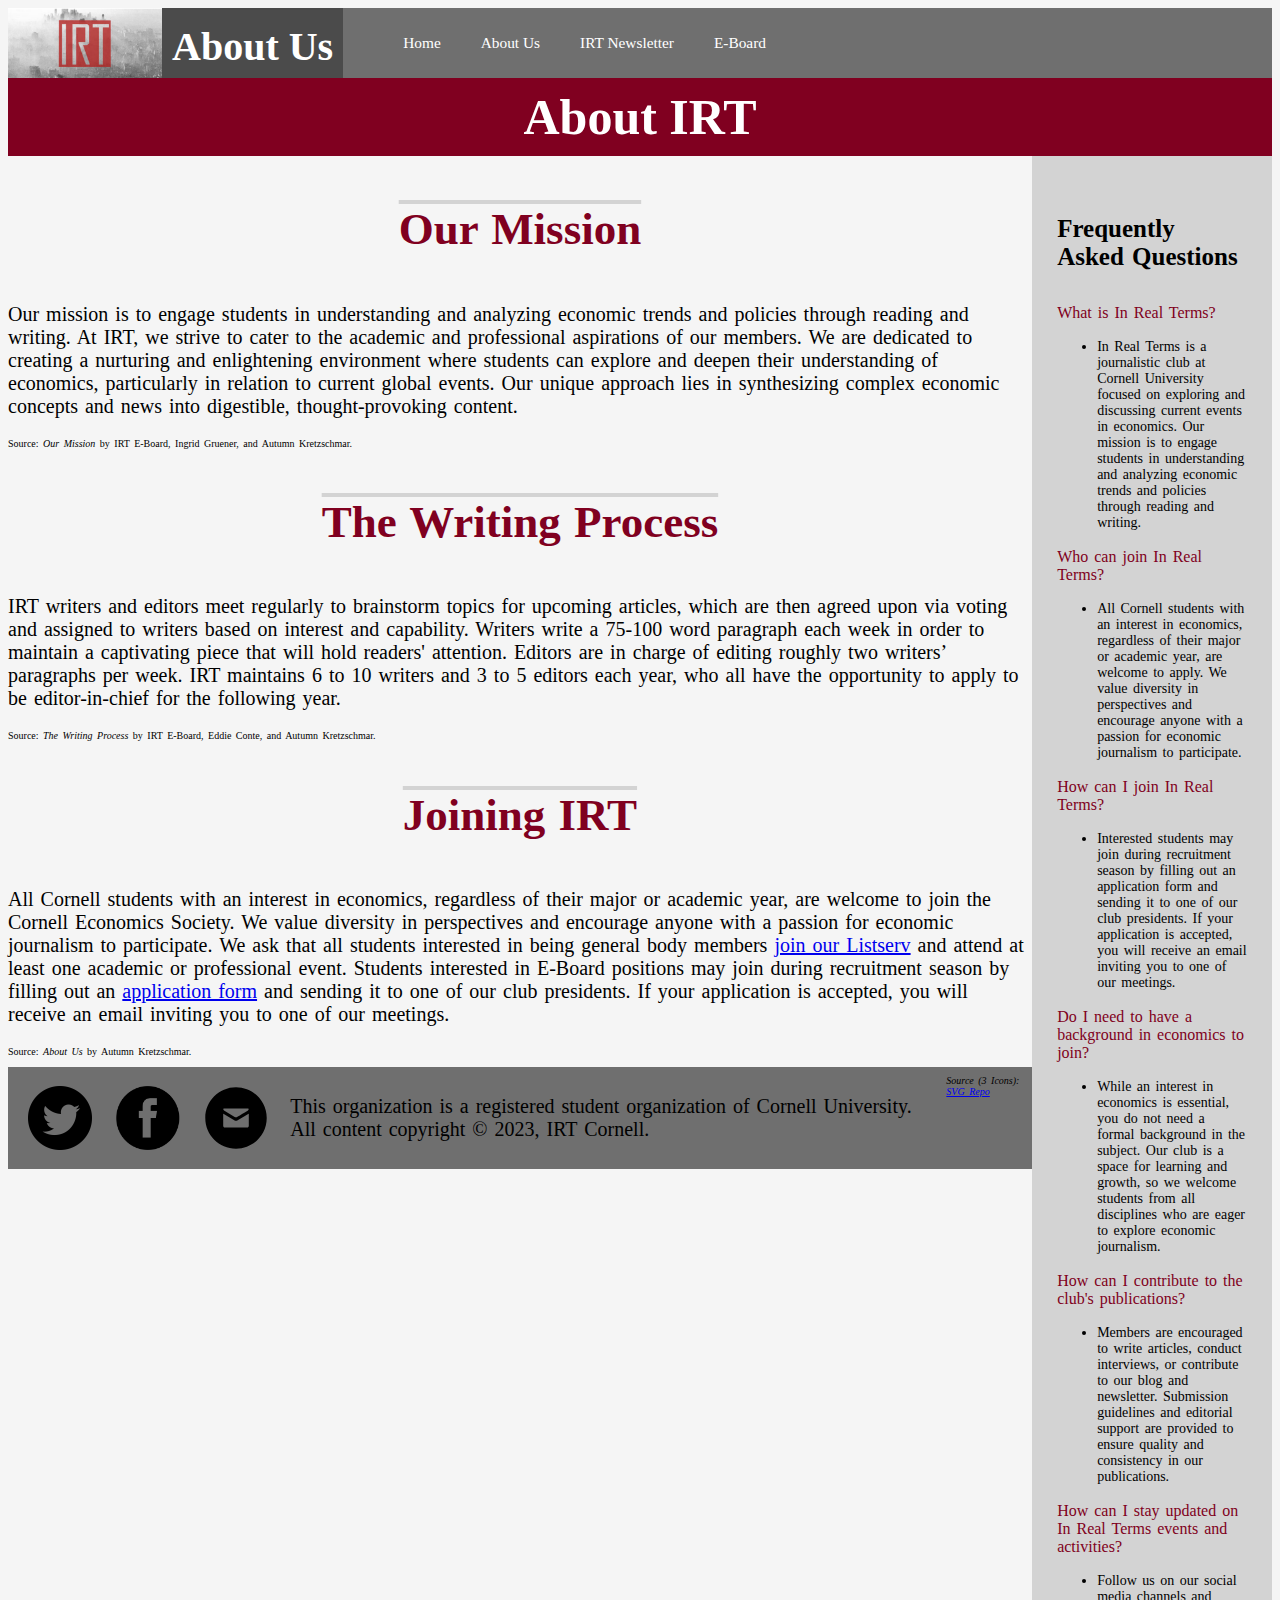
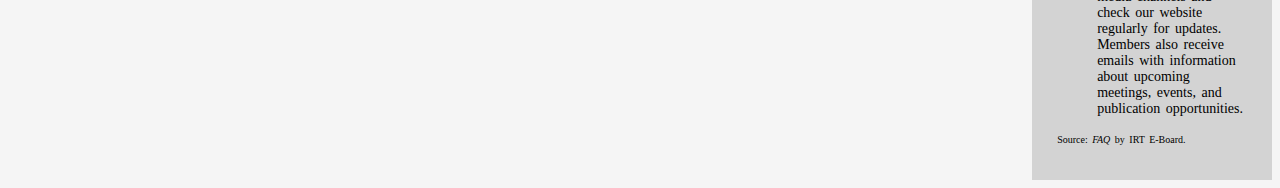
==== about.html @ dbecfa13 "about after conflicts" ====
<!DOCTYPE html>
<html lang="en">

<head>
    <link rel="stylesheet"
    type="text/css"
    href="styles/site.css" >

    <meta charset="UTF-8">
    <meta name="viewport" content="width=device-width, initial-scale=1">
    <title>About Us - IRT Cornell</title>

    <meta name="IRT Cornell"
    content="The page is focused on guiding users through information about IRT.">

</head>

<body>

    <header>
        <div id="logoandtitle">
            <figure>
                <img id="irt-logo-head" src="images/IRT-logo.png" alt="IRT logo">
            </figure>

            <h6 class="pagetitle">About Us</h6>

            <button id="burger">
                <!-- Source: https://icons8.com/icons/set/hamburger-menu -->
                <img src="images/icons8-hamburger-menu-16.png" alt="hamburger button">
            </button>
        </div>

        <nav>
            <ul class="navbar">
                <li><a href="index.html">Home</a></li>
                <li><a href="about.html">About Us</a></li>
                <li><a href="newsletter.html">IRT Newsletter</a></li>
                <li><a href="e-board.html">E-Board</a></li>
            </ul>
        </nav>
    </header>
            <h1>About IRT</h1>

            <div class="page">

                <aside>
                    <div id="faq">
                        <h4>Frequently Asked Questions</h4>
                        <p>What is In Real Terms?
                        </p>
                        <ul>
                            <li>In Real Terms is a journalistic club at Cornell University focused on exploring and discussing current events in economics. Our mission is to engage students in understanding and analyzing economic trends and policies through reading and writing.
                            </li>
                        </ul>
                        <p>Who can join In Real Terms?</p>
                        <ul>
                            <li>All Cornell students with an interest in economics, regardless of their major or academic year, are welcome to apply. We value diversity in perspectives and encourage anyone with a passion for economic journalism to participate.</li>
                        </ul>
                        <p>How can I join In Real Terms?</p>
                        <ul>
                            <li>Interested students may join during recruitment season by filling out an application form and sending it to one of our club presidents. If your application is accepted, you will receive an email inviting you to one of our meetings.
                            </li>
                        </ul>
                        <p>Do I need to have a background in economics to join?</p>
                        <ul>
                            <li>While an interest in economics is essential, you do not need a formal background in the subject. Our club is a space for learning and growth, so we welcome students from all disciplines who are eager to explore economic journalism.
                            </li>
                        </ul>
                        <p>How can I contribute to the club's publications?</p>
                        <ul>
                            <li>Members are encouraged to write articles, conduct interviews, or contribute to our blog and newsletter. Submission guidelines and editorial support are provided to ensure quality and consistency in our publications.
                            </li>
                        </ul>
                        <p>How can I stay updated on In Real Terms events and activities?</p>
                        <ul>
                            <li>Follow us on our social media channels and check our website regularly for updates. Members also receive emails with information about upcoming meetings, events, and publication opportunities.
                            </li>
                        </ul>

                    </div>

                    <p class="citation">Source: <cite>FAQ</cite> by IRT E-Board.</p>
                </aside>

                <main>
                    <div class="mission">
                        <h2>
                            Our Mission
                        </h2>

                        <p>
                            Our mission is to engage students in understanding and analyzing economic trends and policies through reading and writing. At IRT, we strive to cater to the academic and professional aspirations of our members. We are dedicated to creating a nurturing and enlightening environment where students can explore and deepen their understanding of economics, particularly in relation to current global events. Our unique approach lies in synthesizing complex economic concepts and news into digestible, thought-provoking content.
                        </p>
                        <p class="citation">Source: <cite>Our Mission</cite> by IRT E-Board, Ingrid Gruener, and Autumn Kretzschmar.</p>

                        <h2>
                            The Writing Process
                        </h2>

                        <p>
                            IRT writers and editors meet regularly to brainstorm topics for upcoming articles, which are then agreed upon via voting and assigned to writers based on interest and capability. Writers write a 75-100 word paragraph each week in order to maintain a captivating piece that will hold readers' attention. Editors are in charge of editing roughly two writers’ paragraphs per week. IRT maintains 6 to 10 writers and 3 to 5 editors each year, who all have the opportunity to apply to be editor-in-chief for the following year.
                        </p>
                        <p class="citation">Source: <cite>The Writing Process</cite> by IRT E-Board, Eddie Conte, and Autumn Kretzschmar.</p>

                        <h2>
                            Joining IRT
                        </h2>

                        <p>
                            All Cornell students with an interest in economics, regardless of their major or academic year, are welcome to join the Cornell Economics Society. We value diversity in perspectives and encourage anyone with a passion for economic journalism to participate. We ask that all students interested in being general body members <a href="https://forms.gle/ARBdNkDWgiMgikwD7">join our Listserv</a> and attend at least one academic or professional event. Students interested in E-Board positions may join during recruitment season by filling out an <a href="https://docs.google.com/forms/d/e/1FAIpQLSdGPp5bT8kHvu2EoHT29ECUCOCge5GRLiV3J1GplBaYM1KuhA/viewform">application form</a> and sending it to one of our club presidents. If your application is accepted, you will receive an email inviting you to one of our meetings.
                </p>
                <p class="citation">Source: <cite>About Us</cite> by Autumn Kretzschmar.</p>
            </div>

        <footer>
            <a href="https://twitter.com/i/flow/login?redirect_after_login=%2Fintent%2Ftweet%3Ftext%3D6%2BEcon%2BStories%2Bfrom%2BLast%2BWeek%2521%3A%2520https%253A%252F%252Fmailchi.mp%252Fed8a723def42%252F6-econ-stories-from-last-week" class="twitter-button" id="twitter-button">
                <!-- Source: Provided by Cornell IRT -->
                <img src="images/twitter-icon.png" alt="Twitter Icon">
            </a>
            <a href="https://www.facebook.com/TheCornellEconomicsSociety/" class="facebook-button" id="facebook-button">
                <!-- Source: Provided by Cornell IRT -->
                <img src="images/facebook-icon.png" alt="Facebook Icon">
            </a>
            <a href="mailto:ces@cornell.edu" class="mail-button" id="mail-button">
                <!-- Source: Provided by Cornell IRT -->
                <img src="images/mail.svg" alt="Mail Icon">
            </a>
            <p>This organization is a registered student organization of Cornell University. All content copyright © 2023, IRT Cornell.</p>

            <cite class="citation">
                Source (3 Icons): <cite><a href="https://www.svgrepo.com/svg/353196/mail-with-circle">SVG Repo</a></cite>
            </cite>
        </footer>

    <script src="scripts/jquery-3.7.1.js"></script>
    <script src="scripts/burgermenu.js"></script>

</body>

</html>
---- styles/site.css ----
html {
    background-color: whitesmoke;
}

body {
    background-color: whitesmoke;
    color: black;
    font-family: 'Times New Roman', Times, serif;
    font-size: 17px;
}

h1 {
    background-color: #800020;
    color: white;
    font-size: 50px;
    padding: 10px;
    margin: 0px;
    text-align: center;
}

h2{
    color: #800020;
    font-size: 45px;
    padding: 10px;
    text-align: center;
    text-decoration: overline;
    text-decoration-color: #D3D3D3;
}

h3{
    color: #800020;
    background-color: #D3D3D3;
    text-transform: uppercase;
    font-size: 30px;
    padding: 0px;
    text-align: center;
    text-decoration-color: #800020;
}

h4{
    font-size: 25px;
}

h5{
    text-align: center;
}

h6{
    font-size: 40px;
    color: white;
}

h7{
    font-size: 18px;
    color: black;
    text-decoration: overline #800020;
    text-align: center;
    text-transform: capitalize;
}

p{
    font-size: 20px;
}

.container {
    display: flex;
    justify-content: center;
    align-items: center;
    height: 18vh;
}

.flex-container {
    display: flex;
}

.flex-child {
    flex: 1;
}

.flex-child:first-child {
    margin-right: 20px;
}

.title-citation{
    font-size: 10px;
    text-align: center;
}

.citation{
    font-size: 10px;
    padding-top: 0px;
}

/* ---- Header ---- */

header {
    display: flex;
    flex-direction: row;
    background-color: #6f6f6f;
}

#logoandtitle {
    display: flex;
    flex-direction: row;
    background-color: #4b4b4b;
}

figure {
    margin: 0;
    padding: 0;
    max-height: 70px;
}

#irt-logo-head {
    max-height: 70px;
}

.pagetitle {
    margin-top: 15px;
    margin-left: 10px;
    margin-right: 10px;
    margin-bottom: 0px;
    padding: 0;
    color: white;
}

/* ---- navbar ---- */

.navbar {
    display: flex;
    flex-direction: row;
    margin-top: 25px;
    margin-right: 10px;
}

.navbar li {
    justify-content: space-around;
    list-style: none;
}

.navbar a {
    text-decoration: none;
    padding: 20px;
    font-size: 1.2vw;
    color: white;
}

.navbar a:hover {
    background-color: #000000;
    color: #ffffff;
}

/* ---- homepage styling ---- */

#welcome {

}

#platform {

}

/* ---- newsletter page styling ---- */
.subscribe {
    transition: border 0.3s ease;
    border: transparent;
}

.subscribe:hover {
    border: 5px solid #800020;
}

.newsletter-citation {
    font-size: 10px;
    text-align: center;
    padding: 0px;
    margin:0px;
}


/* ---- Images ---- */

img {
    display: flex;
    width: 100%;
    height: auto;
}

#burger {
    display: none;
    background-color: #6f6f6f;
}

#qr {
    border-radius: 5px;
    cursor: pointer;
    transition: 0.3s;
  }

  #qr:hover {opacity: 0.7;}

  #qrmodal {
    display: block;
    position: fixed;
    z-index: 1;
    padding-top: 100px;
    left: 0;
    top: 0;
    width: 100%;
    height: 100%;
    overflow: auto;
    background-color: rgb(0,0,0);
    background-color: rgba(0,0,0,0.9);
  }

  #qr-in-modal {
    margin: auto;
    display: block;
    width: 50%;
    max-width: 600px;
  }

  .close {
    position: absolute;
    top: 15px;
    right: 35px;
    color: #f1f1f1;
    font-size: 40px;
    font-weight: bold;
    transition: 0.3s;
  }

  .close:hover,
  .close:focus {
    color: #bbb;
    text-decoration: none;
    cursor: pointer;
  }

/* ---- sidebar ---- */

.page {
    display: flex;
    flex-direction: row;
    width: 100%;
    margin-top: 0%;
    word-spacing: 2px;
}

aside {
    order: 2;
    flex: 1;
    background-color: #D3D3D3;;
    color: #000000;
    padding: 2%;
    max-width: 15%;
    min-width: 15%;
}

#faq p {
    font-size: 16px;
    color:#800020;
}

#faq li {
    font-size: 14px;
}

.main {
    display: flex;
    flex: 2;
    flex-direction:column;
}


/* ---- e-board page styling ---- */
.e-board-page main {
    display: flex;
    flex-direction: column;
}

.chief-editors {
    display: flex;
    flex-direction:column;
}

.chief-editors-content {
    display: flex;
    flex-direction: row;
    align-self: center;
}

.chief-editor-desc {
    display: flex;
    flex-direction: column;
    align-items: center;
}

.chief-editor-desc h4 {
    margin: 20px 20px 0 20px;
}

.chief-editor-desc p {
    margin: 0 auto;
    padding: 20px;
}

.e-board-page main img {
    display: block;
    width: 100%;
    height: auto;
    min-width: 200px;
    max-width: 400px;
    margin-left: 0px;
    border-radius: 4px;
}

.members-content-row {
    display: flex;
    flex-direction: row;
    align-items: center;
    justify-content: center;
}

.member-description {
    background-color: rgb(215, 215, 215);
    padding: 10px;
    margin: 6px;

    display: flex;
    flex-direction: column;
    align-items: center;
    text-align: center;
}

.members ul {
    list-style-type: none;
}

.member-name {
    font-weight: bold;
}

.left-arrow-button {
    display: block;
    padding: 16px;
    margin: auto 18px;
    margin-right: 30px;
    border-radius: 4px;
}

.right-arrow-button {
    display: block;
    padding: 16px;
    margin: auto 18px;
    margin-right: 30px;
    border-radius: 4px;
}

.qr-code {
    display: flex;
    flex-direction: column;
    align-items: center;
}

/* ---- footer ---- */

footer {
    display: flex;
    flex-direction: row;
    background-color: #6f6f6f;
    padding: 8px;
}

footer p {
    padding-left: 10px;
    padding-right: 10px;
    text-decoration: none;
    color:#000000;
    margin-left: auto;
    margin-right: 14px;
    align-self: center;
}

.twitter-button {
    background: rgba(0, 0, 0, 0);
    border: none;

    display: block;
    padding: 8px;
    margin: auto 4px;
    border-radius: 4px;

    width: 100px;
    height: auto;
}

.facebook-button {
    background: rgba(0, 0, 0, 0);
    border: none;

    display: block;
    padding: 8px;
    margin: auto 4px;
    border-radius: 4px;

    width: 100px;
    height: auto;
}

.mail-button {
    background: rgba(0, 0, 0, 0);
    border: none;

    display: block;
    padding: 8px;
    margin: auto 4px;
    border-radius: 4px;

    width: 100px;
    height: auto;
}

@media (max-width: 900px) {

    header {
        flex-direction: column;
        margin-left: auto;
        margin-right: auto;
        width: auto;
    }

    figure {
        padding: 0;
        height: fit-content;
        width: fit-content;
    }

    #irt-logo-head {
        height: 70px;
        width: 154px;
    }

    .pagetitle {
        margin-top: 17px;
        margin-left: 10px;
        font-size: 24pt;
    }

    #burger {
        display: flex;
        width: 32px;
        height: 32px;
        margin-top: 20px;
    }

    #burger img {
        margin-top: 5px;
    }

    .navmenu {
        display: flex;
        flex-direction: column;
    }

    .navmenu *{
        text-align: center;
        margin: 12px;
    }

    .navmenu a {
        justify-content: space-between;
        font-size: 15pt;
        padding: 15px;
    }

    .page {
        flex-direction: column;
        margin: 0%;
        max-width: 100%;
        height: auto;
        margin-left: auto;
        margin-right: auto;
    }

    aside {
        order: 2;
        width: 92%;
        min-width: auto;
        max-width: none;
        padding-left: 30px;
        margin-left: auto;
        margin-right: auto;
    }

    /* ---- newsletter styling in narrow---- */

    .flex-container {
        flex-direction: column;
    }

    /* ---- e-board styling in narrow---- */
    .members-content-row {
        display: flex;
        flex-direction: column;
        align-items: center;
        justify-content: center;
    }

}

/* Keep these last so they do not conflict with anything */
.hidden {
    display: none !important;
}

.hidden *{
    display: none !important;
}
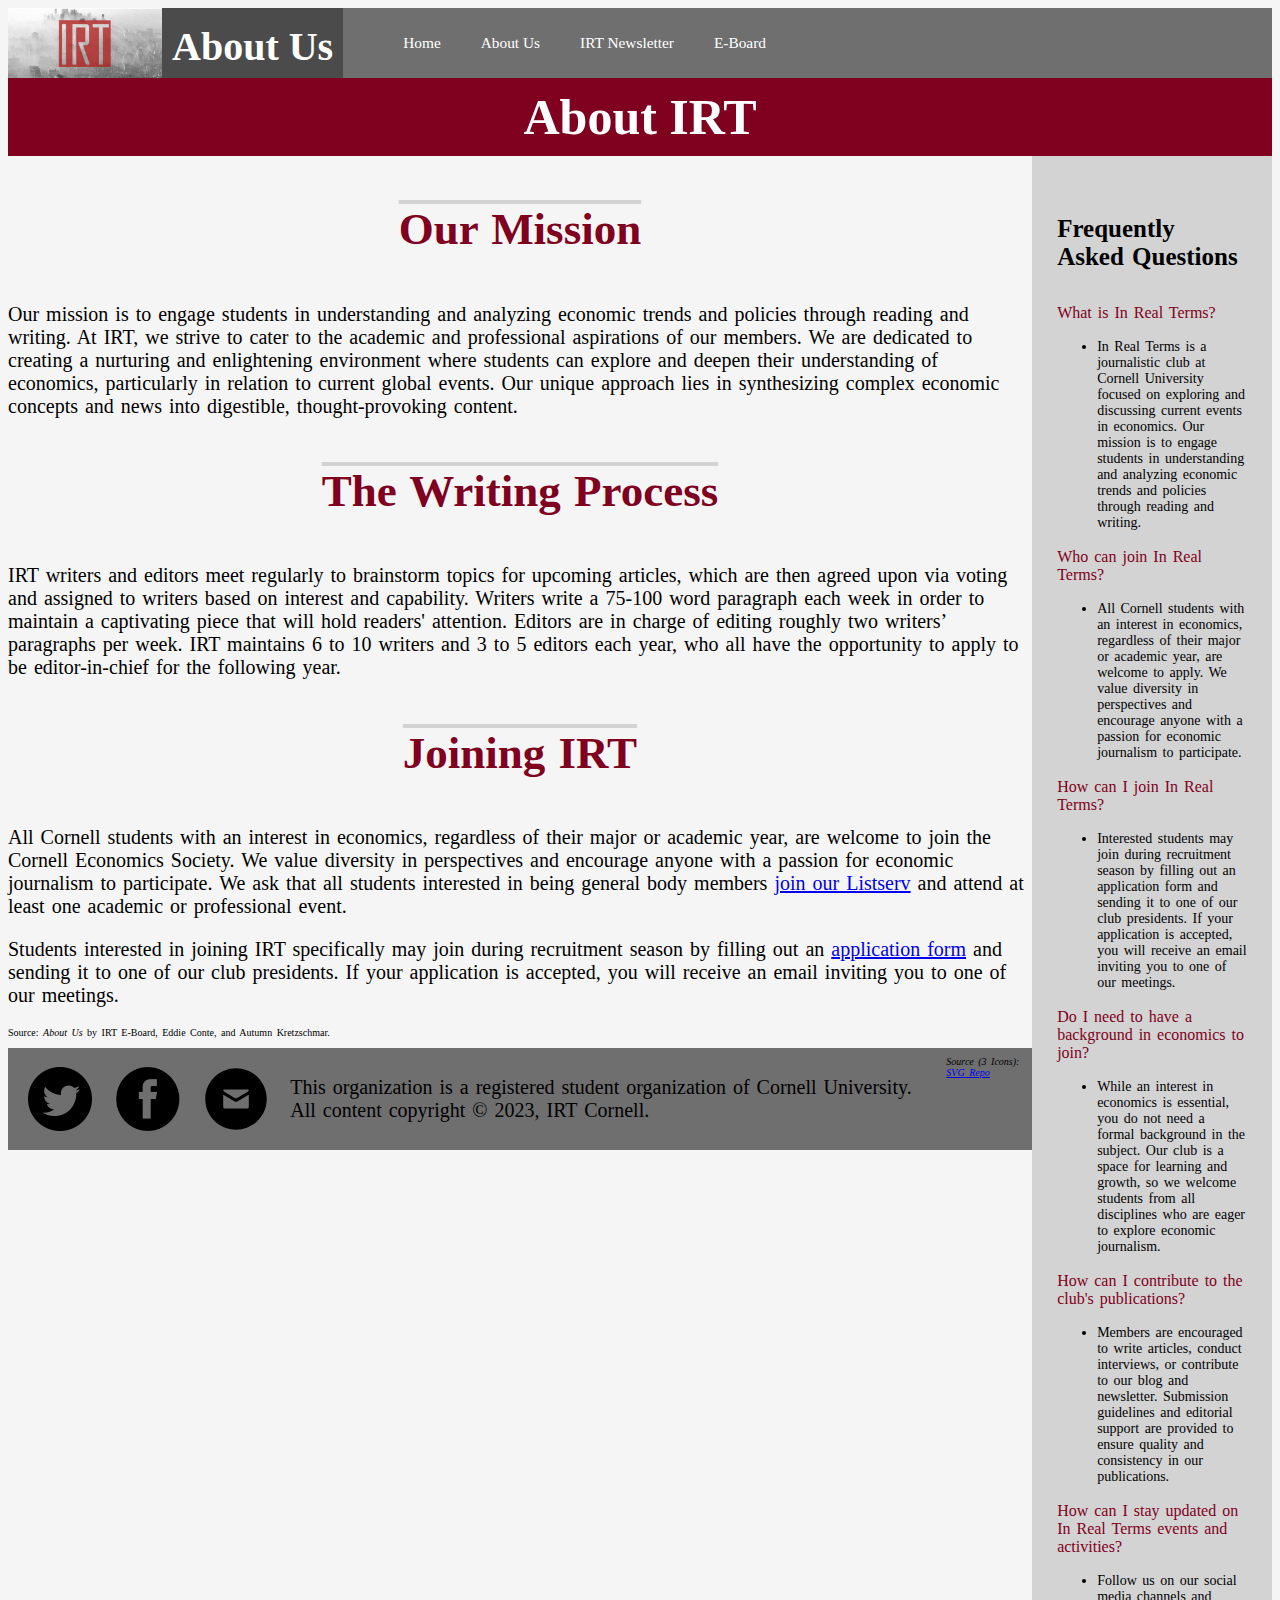
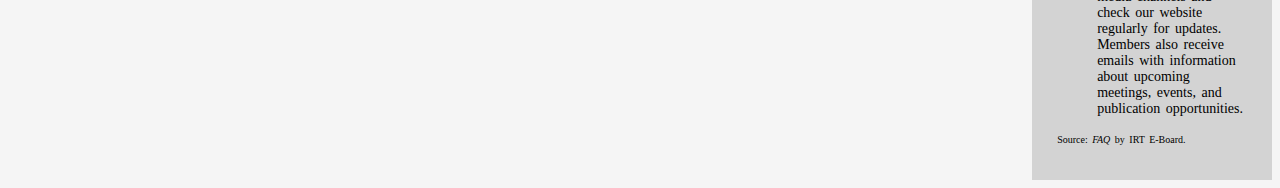
==== commit 9c955c18: "final about us page" ====
--- a/about.html
+++ b/about.html
@@ -92,7 +92,6 @@
                         <p>
                             Our mission is to engage students in understanding and analyzing economic trends and policies through reading and writing. At IRT, we strive to cater to the academic and professional aspirations of our members. We are dedicated to creating a nurturing and enlightening environment where students can explore and deepen their understanding of economics, particularly in relation to current global events. Our unique approach lies in synthesizing complex economic concepts and news into digestible, thought-provoking content.
                         </p>
-                        <p class="citation">Source: <cite>Our Mission</cite> by IRT E-Board, Ingrid Gruener, and Autumn Kretzschmar.</p>
 
                         <h2>
                             The Writing Process
@@ -101,16 +100,19 @@
                         <p>
                             IRT writers and editors meet regularly to brainstorm topics for upcoming articles, which are then agreed upon via voting and assigned to writers based on interest and capability. Writers write a 75-100 word paragraph each week in order to maintain a captivating piece that will hold readers' attention. Editors are in charge of editing roughly two writers’ paragraphs per week. IRT maintains 6 to 10 writers and 3 to 5 editors each year, who all have the opportunity to apply to be editor-in-chief for the following year.
                         </p>
-                        <p class="citation">Source: <cite>The Writing Process</cite> by IRT E-Board, Eddie Conte, and Autumn Kretzschmar.</p>
 
                         <h2>
                             Joining IRT
                         </h2>
 
                         <p>
-                            All Cornell students with an interest in economics, regardless of their major or academic year, are welcome to join the Cornell Economics Society. We value diversity in perspectives and encourage anyone with a passion for economic journalism to participate. We ask that all students interested in being general body members <a href="https://forms.gle/ARBdNkDWgiMgikwD7">join our Listserv</a> and attend at least one academic or professional event. Students interested in E-Board positions may join during recruitment season by filling out an <a href="https://docs.google.com/forms/d/e/1FAIpQLSdGPp5bT8kHvu2EoHT29ECUCOCge5GRLiV3J1GplBaYM1KuhA/viewform">application form</a> and sending it to one of our club presidents. If your application is accepted, you will receive an email inviting you to one of our meetings.
-                </p>
-                <p class="citation">Source: <cite>About Us</cite> by Autumn Kretzschmar.</p>
+                            All Cornell students with an interest in economics, regardless of their major or academic year, are welcome to join the Cornell Economics Society. We value diversity in perspectives and encourage anyone with a passion for economic journalism to participate. We ask that all students interested in being general body members <a href="https://forms.gle/ARBdNkDWgiMgikwD7">join our Listserv</a> and attend at least one academic or professional event.
+                        </p>
+
+                        <p>
+                            Students interested in joining IRT specifically may join during recruitment season by filling out an <a href="https://docs.google.com/forms/d/e/1FAIpQLSdGPp5bT8kHvu2EoHT29ECUCOCge5GRLiV3J1GplBaYM1KuhA/viewform">application form</a> and sending it to one of our club presidents. If your application is accepted, you will receive an email inviting you to one of our meetings.
+                        </p>
+                <p class="citation">Source: <cite>About Us</cite> by IRT E-Board, Eddie Conte, and Autumn Kretzschmar.</p>
             </div>
 
         <footer>
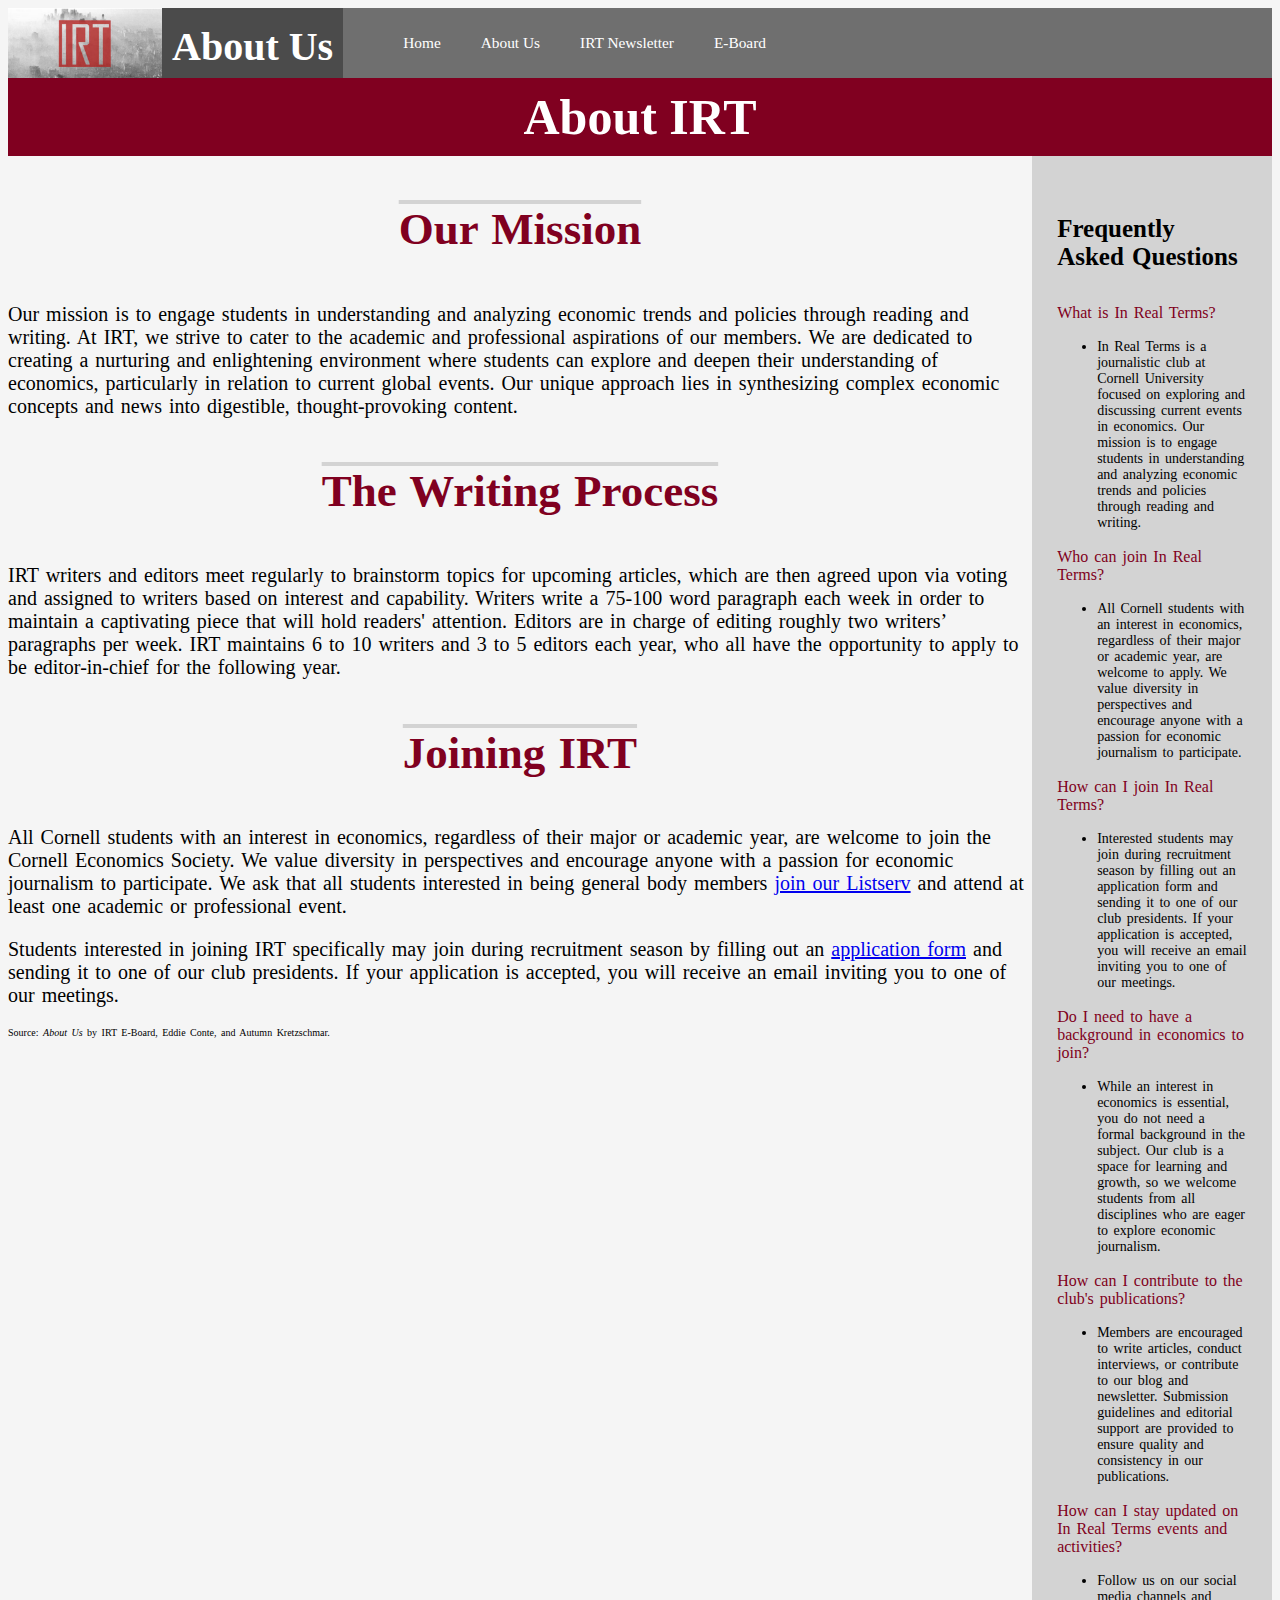
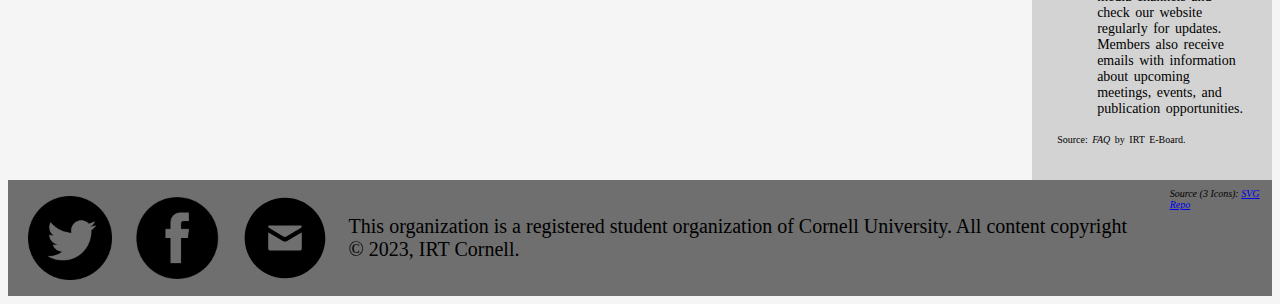
==== commit 33491e4f: "fixed footer and open tags on about page" ====
--- a/about.html
+++ b/about.html
@@ -40,100 +40,93 @@
             </ul>
         </nav>
     </header>
+
             <h1>About IRT</h1>
 
-            <div class="page">
+    <div class="page">
 
-                <aside>
-                    <div id="faq">
-                        <h4>Frequently Asked Questions</h4>
-                        <p>What is In Real Terms?
-                        </p>
-                        <ul>
-                            <li>In Real Terms is a journalistic club at Cornell University focused on exploring and discussing current events in economics. Our mission is to engage students in understanding and analyzing economic trends and policies through reading and writing.
-                            </li>
-                        </ul>
-                        <p>Who can join In Real Terms?</p>
-                        <ul>
-                            <li>All Cornell students with an interest in economics, regardless of their major or academic year, are welcome to apply. We value diversity in perspectives and encourage anyone with a passion for economic journalism to participate.</li>
-                        </ul>
-                        <p>How can I join In Real Terms?</p>
-                        <ul>
-                            <li>Interested students may join during recruitment season by filling out an application form and sending it to one of our club presidents. If your application is accepted, you will receive an email inviting you to one of our meetings.
-                            </li>
-                        </ul>
-                        <p>Do I need to have a background in economics to join?</p>
-                        <ul>
-                            <li>While an interest in economics is essential, you do not need a formal background in the subject. Our club is a space for learning and growth, so we welcome students from all disciplines who are eager to explore economic journalism.
-                            </li>
-                        </ul>
-                        <p>How can I contribute to the club's publications?</p>
-                        <ul>
-                            <li>Members are encouraged to write articles, conduct interviews, or contribute to our blog and newsletter. Submission guidelines and editorial support are provided to ensure quality and consistency in our publications.
-                            </li>
-                        </ul>
-                        <p>How can I stay updated on In Real Terms events and activities?</p>
-                        <ul>
-                            <li>Follow us on our social media channels and check our website regularly for updates. Members also receive emails with information about upcoming meetings, events, and publication opportunities.
-                            </li>
-                        </ul>
+        <aside>
+            <div id="faq">
+                <h4>Frequently Asked Questions</h4>
+                <p>What is In Real Terms?</p>
+                <ul>
+                    <li>In Real Terms is a journalistic club at Cornell University focused on exploring and discussing current events in economics. Our mission is to engage students in understanding and analyzing economic trends and policies through reading and writing.
+                    </li>
+                </ul>
+                <p>Who can join In Real Terms?</p>
+                <ul>
+                    <li>All Cornell students with an interest in economics, regardless of their major or academic year, are welcome to apply. We value diversity in perspectives and encourage anyone with a passion for economic journalism to participate.</li>
+                </ul>
+                <p>How can I join In Real Terms?</p>
+                <ul>
+                    <li>Interested students may join during recruitment season by filling out an application form and sending it to one of our club presidents. If your application is accepted, you will receive an email inviting you to one of our meetings.</li>
+                </ul>
+                <p>Do I need to have a background in economics to join?</p>
+                <ul>
+                    <li>While an interest in economics is essential, you do not need a formal background in the subject. Our club is a space for learning and growth, so we welcome students from all disciplines who are eager to explore economic journalism.</li>
+                </ul>
+                <p>How can I contribute to the club's publications?</p>
+                <ul>
+                    <li>Members are encouraged to write articles, conduct interviews, or contribute to our blog and newsletter. Submission guidelines and editorial support are provided to ensure quality and consistency in our publications.</li>
+                </ul>
+                <p>How can I stay updated on In Real Terms events and activities?</p>
+                <ul>
+                    <li>Follow us on our social media channels and check our website regularly for updates. Members also receive emails with information about upcoming meetings, events, and publication opportunities.</li>
+                </ul>
 
-                    </div>
+            </div>
 
-                    <p class="citation">Source: <cite>FAQ</cite> by IRT E-Board.</p>
-                </aside>
+                <p class="citation">Source: <cite>FAQ</cite> by IRT E-Board.</p>
+        </aside>
 
-                <main>
-                    <div class="mission">
-                        <h2>
-                            Our Mission
-                        </h2>
+        <main>
+            <div class="mission">
+                <h2>Our Mission</h2>
 
-                        <p>
-                            Our mission is to engage students in understanding and analyzing economic trends and policies through reading and writing. At IRT, we strive to cater to the academic and professional aspirations of our members. We are dedicated to creating a nurturing and enlightening environment where students can explore and deepen their understanding of economics, particularly in relation to current global events. Our unique approach lies in synthesizing complex economic concepts and news into digestible, thought-provoking content.
-                        </p>
+                <p>
+                    Our mission is to engage students in understanding and analyzing economic trends and policies through reading and writing. At IRT, we strive to cater to the academic and professional aspirations of our members. We are dedicated to creating a nurturing and enlightening environment where students can explore and deepen their understanding of economics, particularly in relation to current global events. Our unique approach lies in synthesizing complex economic concepts and news into digestible, thought-provoking content.
+                </p>
 
-                        <h2>
-                            The Writing Process
-                        </h2>
+                <h2>The Writing Process</h2>
 
-                        <p>
-                            IRT writers and editors meet regularly to brainstorm topics for upcoming articles, which are then agreed upon via voting and assigned to writers based on interest and capability. Writers write a 75-100 word paragraph each week in order to maintain a captivating piece that will hold readers' attention. Editors are in charge of editing roughly two writers’ paragraphs per week. IRT maintains 6 to 10 writers and 3 to 5 editors each year, who all have the opportunity to apply to be editor-in-chief for the following year.
-                        </p>
+                <p>
+                    IRT writers and editors meet regularly to brainstorm topics for upcoming articles, which are then agreed upon via voting and assigned to writers based on interest and capability. Writers write a 75-100 word paragraph each week in order to maintain a captivating piece that will hold readers' attention. Editors are in charge of editing roughly two writers’ paragraphs per week. IRT maintains 6 to 10 writers and 3 to 5 editors each year, who all have the opportunity to apply to be editor-in-chief for the following year.
+                </p>
 
-                        <h2>
-                            Joining IRT
-                        </h2>
+                <h2>Joining IRT</h2>
 
-                        <p>
-                            All Cornell students with an interest in economics, regardless of their major or academic year, are welcome to join the Cornell Economics Society. We value diversity in perspectives and encourage anyone with a passion for economic journalism to participate. We ask that all students interested in being general body members <a href="https://forms.gle/ARBdNkDWgiMgikwD7">join our Listserv</a> and attend at least one academic or professional event.
-                        </p>
+                <p>
+                    All Cornell students with an interest in economics, regardless of their major or academic year, are welcome to join the Cornell Economics Society. We value diversity in perspectives and encourage anyone with a passion for economic journalism to participate. We ask that all students interested in being general body members <a href="https://forms.gle/ARBdNkDWgiMgikwD7">join our Listserv</a> and attend at least one academic or professional event.
+                </p>
 
-                        <p>
-                            Students interested in joining IRT specifically may join during recruitment season by filling out an <a href="https://docs.google.com/forms/d/e/1FAIpQLSdGPp5bT8kHvu2EoHT29ECUCOCge5GRLiV3J1GplBaYM1KuhA/viewform">application form</a> and sending it to one of our club presidents. If your application is accepted, you will receive an email inviting you to one of our meetings.
-                        </p>
+                <p>
+                    Students interested in joining IRT specifically may join during recruitment season by filling out an <a href="https://docs.google.com/forms/d/e/1FAIpQLSdGPp5bT8kHvu2EoHT29ECUCOCge5GRLiV3J1GplBaYM1KuhA/viewform">application form</a> and sending it to one of our club presidents. If your application is accepted, you will receive an email inviting you to one of our meetings.
+                </p>
                 <p class="citation">Source: <cite>About Us</cite> by IRT E-Board, Eddie Conte, and Autumn Kretzschmar.</p>
             </div>
 
-        <footer>
-            <a href="https://twitter.com/i/flow/login?redirect_after_login=%2Fintent%2Ftweet%3Ftext%3D6%2BEcon%2BStories%2Bfrom%2BLast%2BWeek%2521%3A%2520https%253A%252F%252Fmailchi.mp%252Fed8a723def42%252F6-econ-stories-from-last-week" class="twitter-button" id="twitter-button">
-                <!-- Source: Provided by Cornell IRT -->
-                <img src="images/twitter-icon.png" alt="Twitter Icon">
-            </a>
-            <a href="https://www.facebook.com/TheCornellEconomicsSociety/" class="facebook-button" id="facebook-button">
-                <!-- Source: Provided by Cornell IRT -->
-                <img src="images/facebook-icon.png" alt="Facebook Icon">
-            </a>
-            <a href="mailto:ces@cornell.edu" class="mail-button" id="mail-button">
-                <!-- Source: Provided by Cornell IRT -->
-                <img src="images/mail.svg" alt="Mail Icon">
-            </a>
-            <p>This organization is a registered student organization of Cornell University. All content copyright © 2023, IRT Cornell.</p>
+        </main>
+    </div>
 
-            <cite class="citation">
-                Source (3 Icons): <cite><a href="https://www.svgrepo.com/svg/353196/mail-with-circle">SVG Repo</a></cite>
-            </cite>
-        </footer>
+    <footer>
+        <a href="https://twitter.com/i/flow/login?redirect_after_login=%2Fintent%2Ftweet%3Ftext%3D6%2BEcon%2BStories%2Bfrom%2BLast%2BWeek%2521%3A%2520https%253A%252F%252Fmailchi.mp%252Fed8a723def42%252F6-econ-stories-from-last-week" class="twitter-button" id="twitter-button">
+            <!-- Source: Provided by Cornell IRT -->
+        <img src="images/twitter-icon.png" alt="Twitter Icon">
+        </a>
+        <a href="https://www.facebook.com/TheCornellEconomicsSociety/" class="facebook-button" id="facebook-button">
+            <!-- Source: Provided by Cornell IRT -->
+            <img src="images/facebook-icon.png" alt="Facebook Icon">
+        </a>
+        <a href="mailto:ces@cornell.edu" class="mail-button" id="mail-button">
+            <!-- Source: Provided by Cornell IRT -->
+            <img src="images/mail.svg" alt="Mail Icon">
+        </a>
+        <p>This organization is a registered student organization of Cornell University. All content copyright © 2023, IRT Cornell.</p>
+
+        <cite class="citation">
+            Source (3 Icons): <cite><a href="https://www.svgrepo.com/svg/353196/mail-with-circle">SVG Repo</a></cite>
+        </cite>
+    </footer>
 
     <script src="scripts/jquery-3.7.1.js"></script>
     <script src="scripts/burgermenu.js"></script>
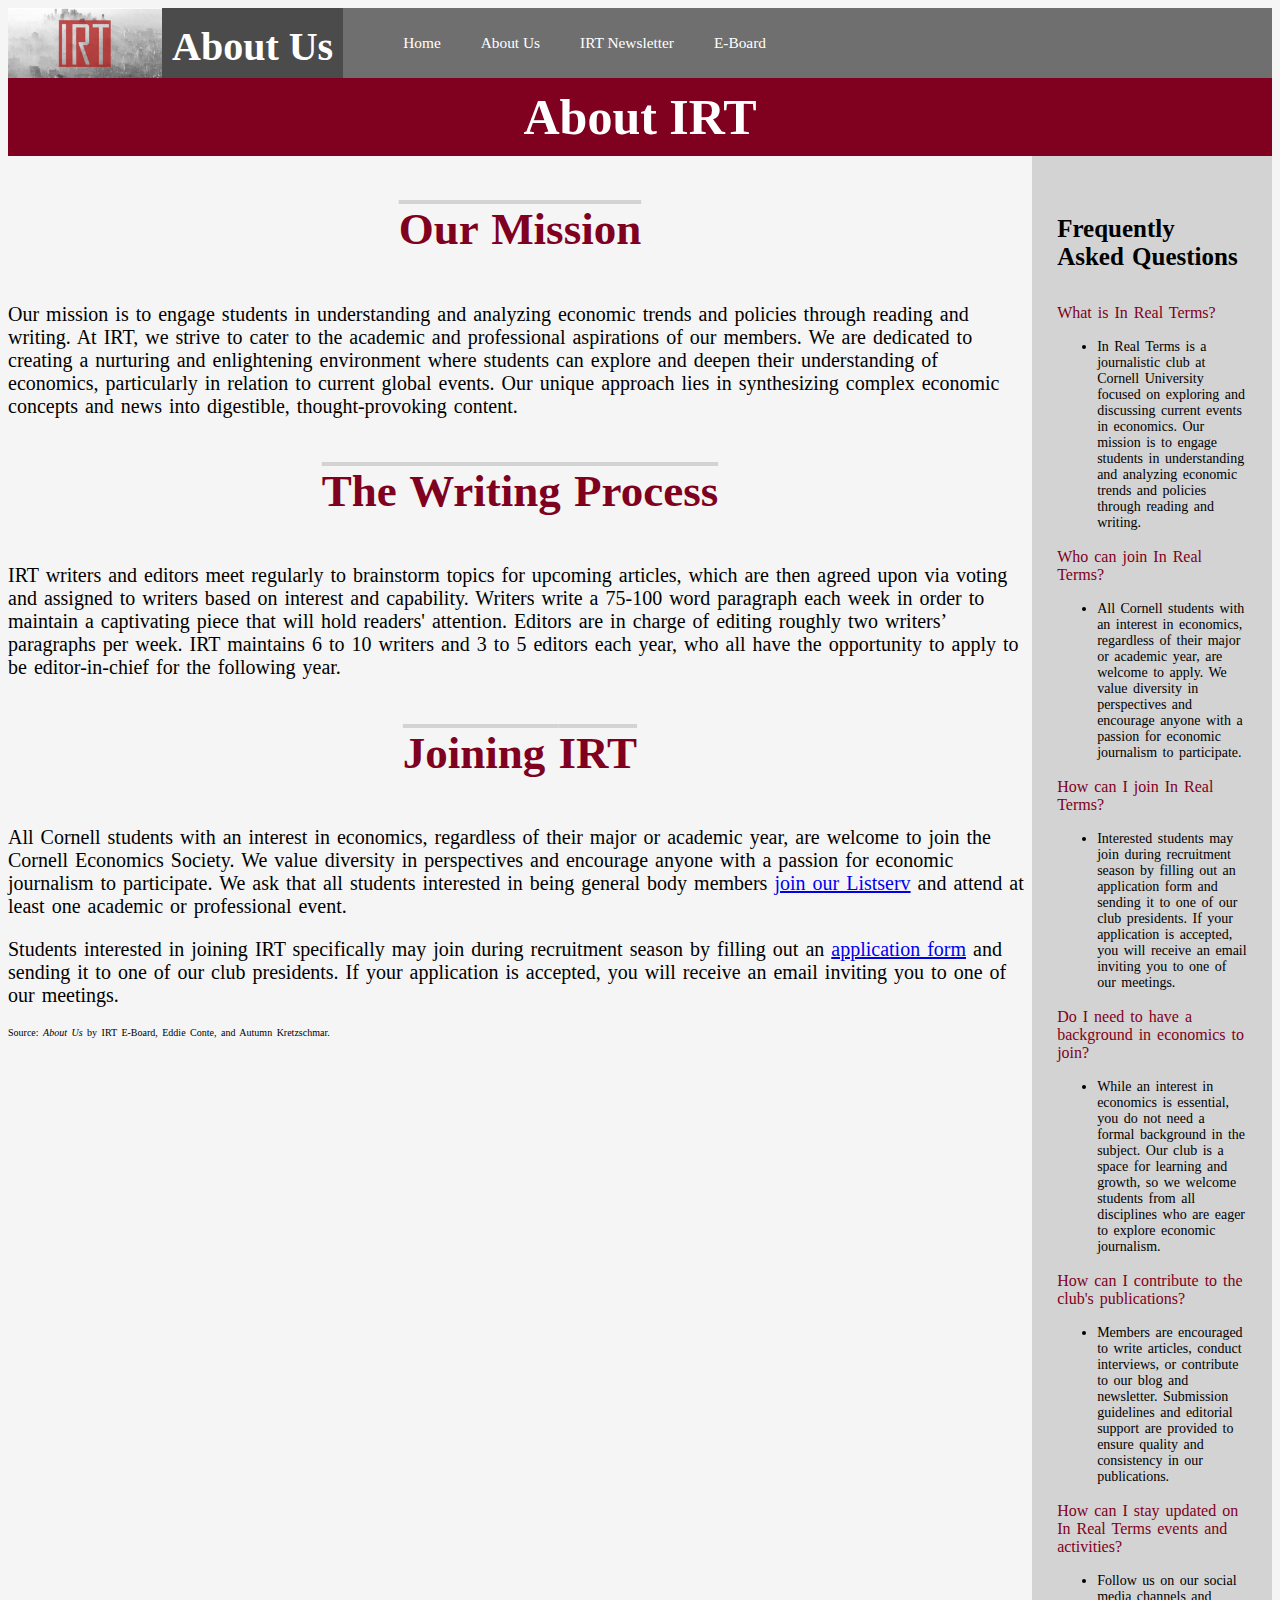
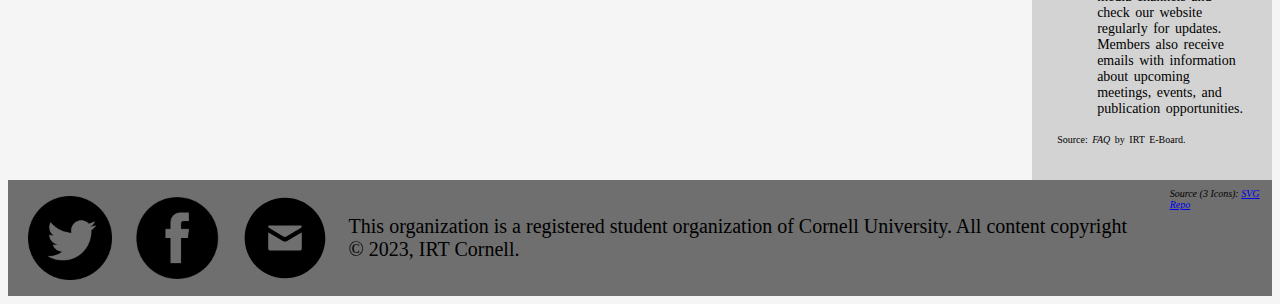
==== commit a90708d1: "Added <abbr> tags" ====
--- a/about.html
+++ b/about.html
@@ -35,13 +35,13 @@
             <ul class="navbar">
                 <li><a href="index.html">Home</a></li>
                 <li><a href="about.html">About Us</a></li>
-                <li><a href="newsletter.html">IRT Newsletter</a></li>
+                <li><a href="newsletter.html"><abbr>IRT</abbr> Newsletter</a></li>
                 <li><a href="e-board.html">E-Board</a></li>
             </ul>
         </nav>
     </header>
 
-            <h1>About IRT</h1>
+            <h1>About <abbr>IRT</abbr></h1>
 
     <div class="page">
 
@@ -76,7 +76,7 @@
 
             </div>
 
-                <p class="citation">Source: <cite>FAQ</cite> by IRT E-Board.</p>
+                <p class="citation">Source: <cite>FAQ</cite> by <abbr>IRT</abbr> E-Board.</p>
         </aside>
 
         <main>
@@ -84,25 +84,25 @@
                 <h2>Our Mission</h2>
 
                 <p>
-                    Our mission is to engage students in understanding and analyzing economic trends and policies through reading and writing. At IRT, we strive to cater to the academic and professional aspirations of our members. We are dedicated to creating a nurturing and enlightening environment where students can explore and deepen their understanding of economics, particularly in relation to current global events. Our unique approach lies in synthesizing complex economic concepts and news into digestible, thought-provoking content.
+                    Our mission is to engage students in understanding and analyzing economic trends and policies through reading and writing. At <abbr>IRT</abbr>, we strive to cater to the academic and professional aspirations of our members. We are dedicated to creating a nurturing and enlightening environment where students can explore and deepen their understanding of economics, particularly in relation to current global events. Our unique approach lies in synthesizing complex economic concepts and news into digestible, thought-provoking content.
                 </p>
 
                 <h2>The Writing Process</h2>
 
                 <p>
-                    IRT writers and editors meet regularly to brainstorm topics for upcoming articles, which are then agreed upon via voting and assigned to writers based on interest and capability. Writers write a 75-100 word paragraph each week in order to maintain a captivating piece that will hold readers' attention. Editors are in charge of editing roughly two writers’ paragraphs per week. IRT maintains 6 to 10 writers and 3 to 5 editors each year, who all have the opportunity to apply to be editor-in-chief for the following year.
+                    <abbr>IRT</abbr> writers and editors meet regularly to brainstorm topics for upcoming articles, which are then agreed upon via voting and assigned to writers based on interest and capability. Writers write a 75-100 word paragraph each week in order to maintain a captivating piece that will hold readers' attention. Editors are in charge of editing roughly two writers’ paragraphs per week. <abbr>IRT</abbr> maintains 6 to 10 writers and 3 to 5 editors each year, who all have the opportunity to apply to be editor-in-chief for the following year.
                 </p>
 
-                <h2>Joining IRT</h2>
+                <h2>Joining <abbr>IRT</abbr></h2>
 
                 <p>
                     All Cornell students with an interest in economics, regardless of their major or academic year, are welcome to join the Cornell Economics Society. We value diversity in perspectives and encourage anyone with a passion for economic journalism to participate. We ask that all students interested in being general body members <a href="https://forms.gle/ARBdNkDWgiMgikwD7">join our Listserv</a> and attend at least one academic or professional event.
                 </p>
 
                 <p>
-                    Students interested in joining IRT specifically may join during recruitment season by filling out an <a href="https://docs.google.com/forms/d/e/1FAIpQLSdGPp5bT8kHvu2EoHT29ECUCOCge5GRLiV3J1GplBaYM1KuhA/viewform">application form</a> and sending it to one of our club presidents. If your application is accepted, you will receive an email inviting you to one of our meetings.
+                    Students interested in joining <abbr>IRT</abbr> specifically may join during recruitment season by filling out an <a href="https://docs.google.com/forms/d/e/1FAIpQLSdGPp5bT8kHvu2EoHT29ECUCOCge5GRLiV3J1GplBaYM1KuhA/viewform">application form</a> and sending it to one of our club presidents. If your application is accepted, you will receive an email inviting you to one of our meetings.
                 </p>
-                <p class="citation">Source: <cite>About Us</cite> by IRT E-Board, Eddie Conte, and Autumn Kretzschmar.</p>
+                <p class="citation">Source: <cite>About Us</cite> by <abbr>IRT</abbr> E-Board, Eddie Conte, and Autumn Kretzschmar.</p>
             </div>
 
         </main>
@@ -121,7 +121,7 @@
             <!-- Source: Provided by Cornell IRT -->
             <img src="images/mail.svg" alt="Mail Icon">
         </a>
-        <p>This organization is a registered student organization of Cornell University. All content copyright © 2023, IRT Cornell.</p>
+        <p>This organization is a registered student organization of Cornell University. All content copyright © 2023, <abbr>IRT</abbr> Cornell.</p>
 
         <cite class="citation">
             Source (3 Icons): <cite><a href="https://www.svgrepo.com/svg/353196/mail-with-circle">SVG Repo</a></cite>
--- a/styles/site.css
+++ b/styles/site.css
@@ -296,6 +296,11 @@
     align-items: center;
 }
 
+.chief-editor-gallery {
+    display: flex;
+    flex-direction: row;
+}
+
 .chief-editor-desc h4 {
     margin: 20px 20px 0 20px;
 }
@@ -335,26 +340,25 @@
 
 .members ul {
     list-style-type: none;
+    padding: 0 14px;
 }
 
 .member-name {
     font-weight: bold;
 }
 
-.left-arrow-button {
+.right-arrow-button, .left-arrow-button {
     display: block;
     padding: 16px;
     margin: auto 18px;
     margin-right: 30px;
     border-radius: 4px;
-}
-
-.right-arrow-button {
-    display: block;
-    padding: 16px;
-    margin: auto 18px;
-    margin-right: 30px;
-    border-radius: 4px;
+
+    font-size: 32px;
+}
+
+.right-arrow-button:hover, .left-arrow-button:hover {
+    background-color: gray;
 }
 
 .qr-code {
@@ -499,6 +503,54 @@
         flex-direction: column;
     }
 
+    #article1 {
+        order: 2;
+    }
+
+    #article2 {
+        order: 2;
+    }
+
+    #article3 {
+        order: 2;
+    }
+
+    #article4 {
+        order: 2;
+    }
+
+    #article5 {
+        order: 2;
+    }
+
+    #article6 {
+        order: 2;
+    }
+
+    #img1 {
+        order: 1;
+    }
+
+    #img2 {
+        order: 1;
+    }
+
+    #img3 {
+        order: 1;
+    }
+
+    #img4 {
+        order: 1;
+    }
+
+    #img5 {
+        order: 1;
+    }
+
+    #img6 {
+        order: 1;
+    }
+
     /* ---- e-board styling in narrow---- */
     .members-content-row {
         display: flex;
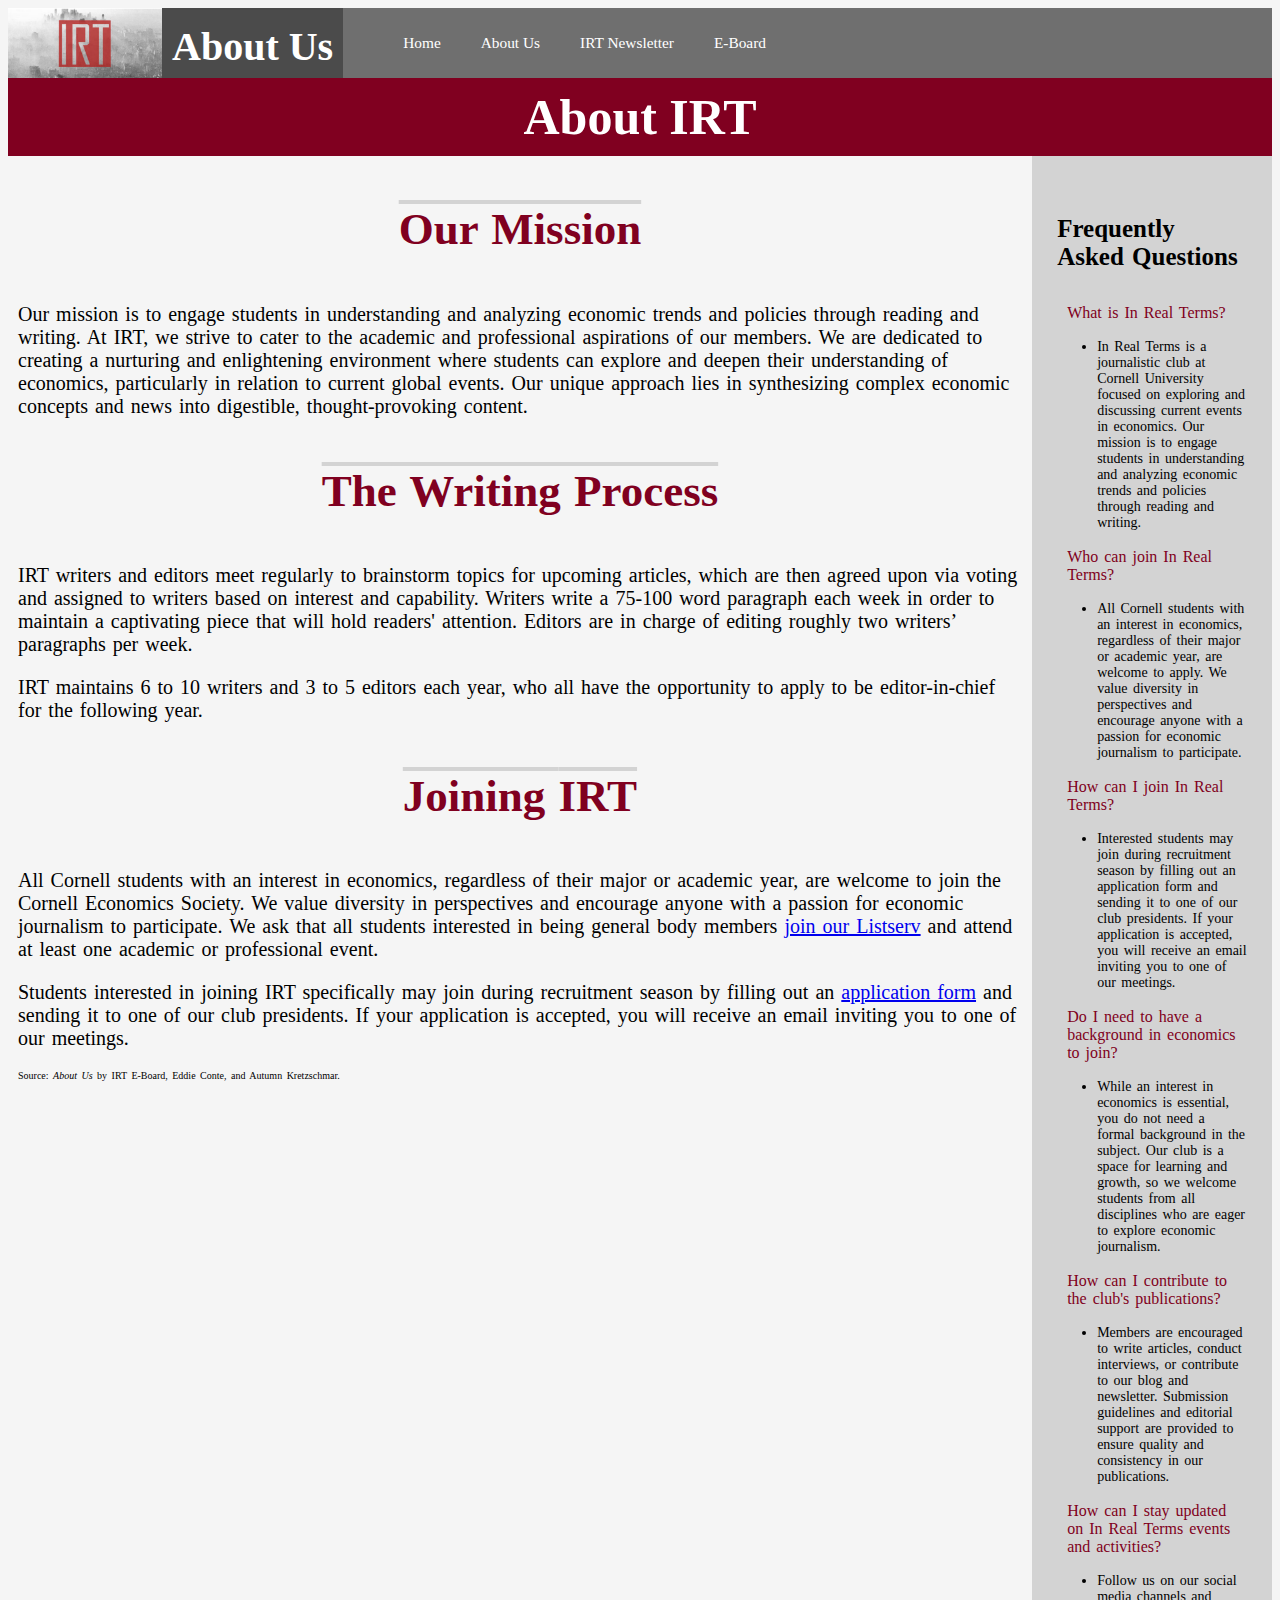
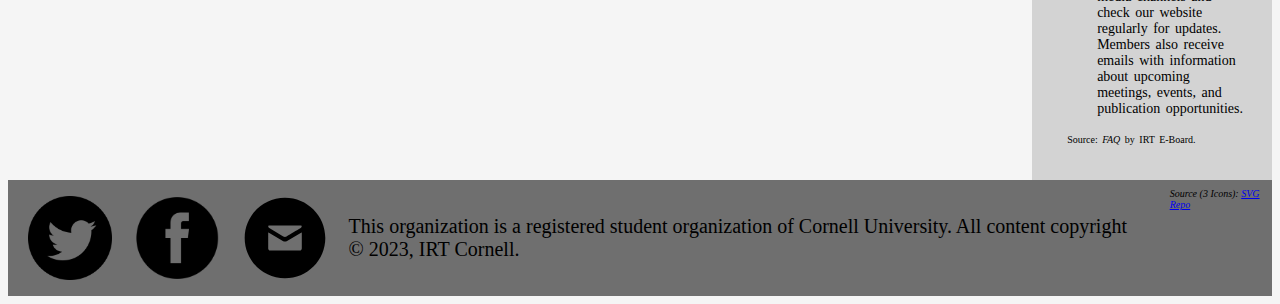
==== commit 6fb35e66: "style changes" ====
--- a/about.html
+++ b/about.html
@@ -90,7 +90,11 @@
                 <h2>The Writing Process</h2>
 
                 <p>
-                    <abbr>IRT</abbr> writers and editors meet regularly to brainstorm topics for upcoming articles, which are then agreed upon via voting and assigned to writers based on interest and capability. Writers write a 75-100 word paragraph each week in order to maintain a captivating piece that will hold readers' attention. Editors are in charge of editing roughly two writers’ paragraphs per week. <abbr>IRT</abbr> maintains 6 to 10 writers and 3 to 5 editors each year, who all have the opportunity to apply to be editor-in-chief for the following year.
+                    <abbr>IRT</abbr> writers and editors meet regularly to brainstorm topics for upcoming articles, which are then agreed upon via voting and assigned to writers based on interest and capability. Writers write a 75-100 word paragraph each week in order to maintain a captivating piece that will hold readers' attention. Editors are in charge of editing roughly two writers’ paragraphs per week.
+                </p>
+
+                <p>
+                    <abbr>IRT</abbr> maintains 6 to 10 writers and 3 to 5 editors each year, who all have the opportunity to apply to be editor-in-chief for the following year.
                 </p>
 
                 <h2>Joining <abbr>IRT</abbr></h2>
--- a/styles/site.css
+++ b/styles/site.css
@@ -43,6 +43,7 @@
 
 h5{
     text-align: center;
+    font-size: 18px;
 }
 
 h6{
@@ -399,6 +400,10 @@
     height: auto;
 }
 
+.twitter-button:hover {
+    background-color: white;
+}
+
 .facebook-button {
     background: rgba(0, 0, 0, 0);
     border: none;
@@ -412,6 +417,10 @@
     height: auto;
 }
 
+.facebook-button:hover {
+    background-color: white;
+}
+
 .mail-button {
     background: rgba(0, 0, 0, 0);
     border: none;
@@ -423,6 +432,15 @@
 
     width: 100px;
     height: auto;
+}
+
+.mail-button:hover {
+    background-color: white;
+}
+
+p {
+    margin-left: 10px;
+    margin-right: 10px;
 }
 
 @media (max-width: 900px) {
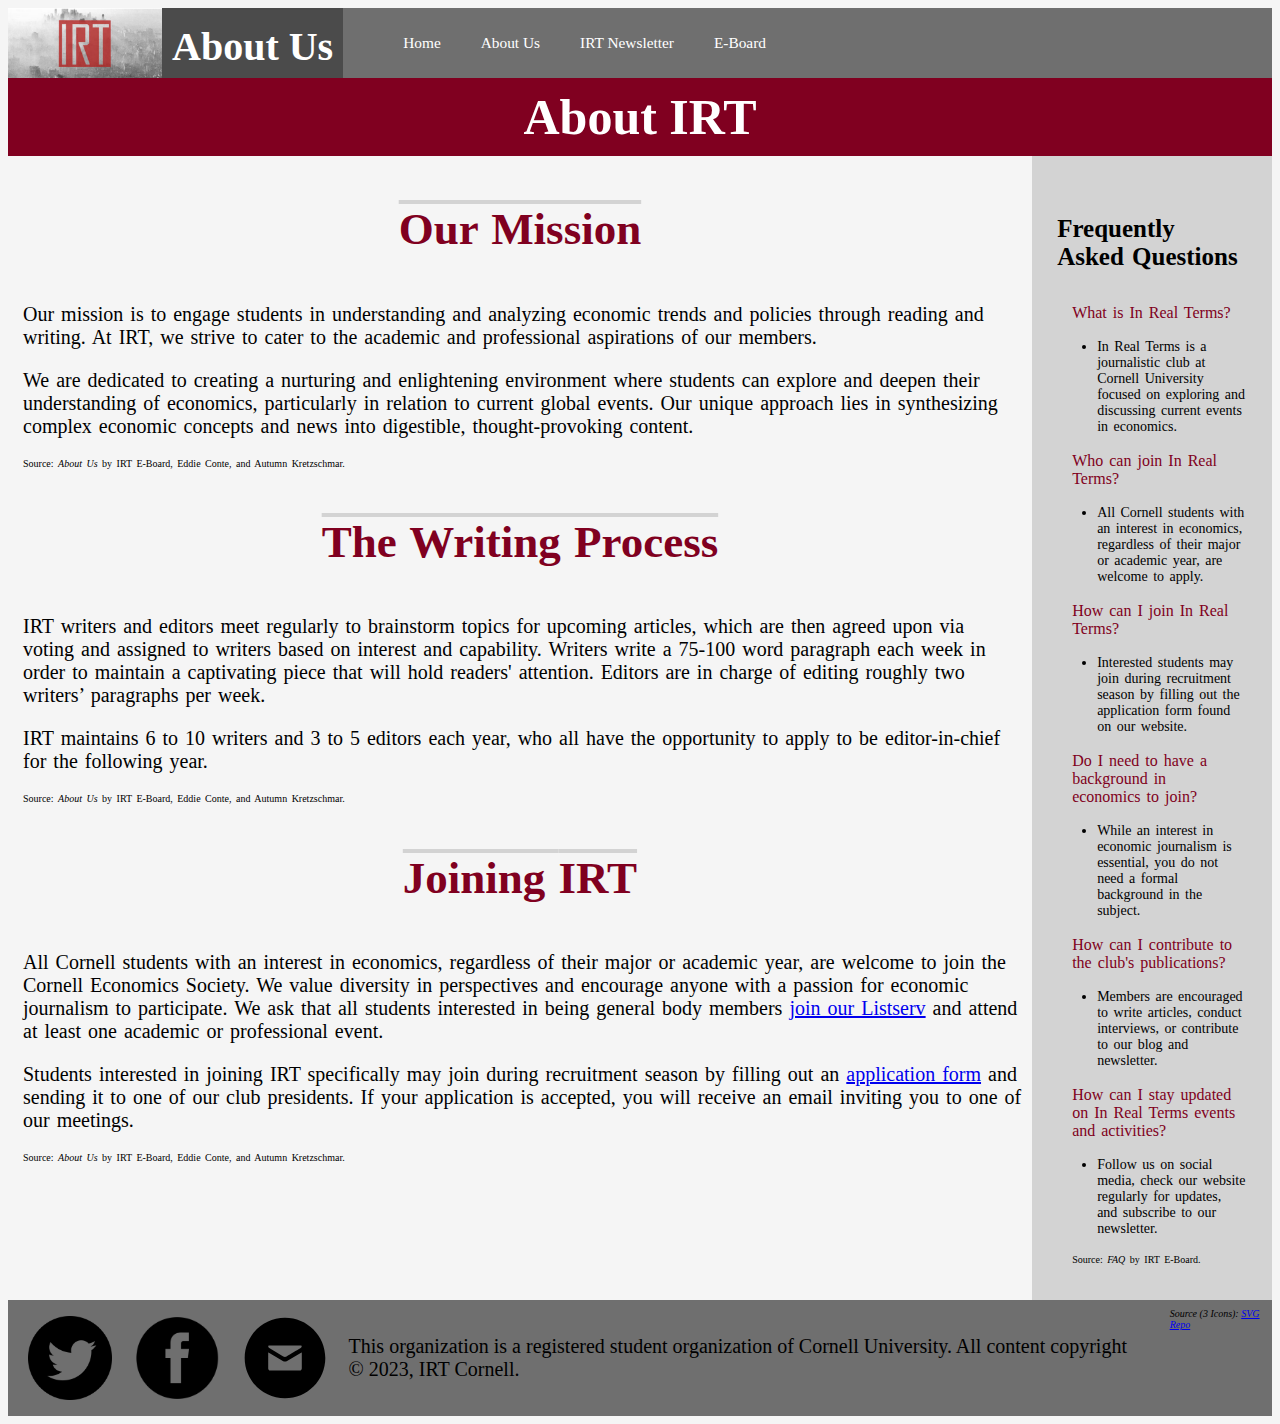
==== commit e1975fa1: "spacing" ====
--- a/about.html
+++ b/about.html
@@ -50,30 +50,29 @@
                 <h4>Frequently Asked Questions</h4>
                 <p>What is In Real Terms?</p>
                 <ul>
-                    <li>In Real Terms is a journalistic club at Cornell University focused on exploring and discussing current events in economics. Our mission is to engage students in understanding and analyzing economic trends and policies through reading and writing.
+                    <li>In Real Terms is a journalistic club at Cornell University focused on exploring and discussing current events in economics.
                     </li>
                 </ul>
                 <p>Who can join In Real Terms?</p>
                 <ul>
-                    <li>All Cornell students with an interest in economics, regardless of their major or academic year, are welcome to apply. We value diversity in perspectives and encourage anyone with a passion for economic journalism to participate.</li>
+                    <li>All Cornell students with an interest in economics, regardless of their major or academic year, are welcome to apply.</li>
                 </ul>
                 <p>How can I join In Real Terms?</p>
                 <ul>
-                    <li>Interested students may join during recruitment season by filling out an application form and sending it to one of our club presidents. If your application is accepted, you will receive an email inviting you to one of our meetings.</li>
+                    <li>Interested students may join during recruitment season by filling out the application form found on our website.</li>
                 </ul>
                 <p>Do I need to have a background in economics to join?</p>
                 <ul>
-                    <li>While an interest in economics is essential, you do not need a formal background in the subject. Our club is a space for learning and growth, so we welcome students from all disciplines who are eager to explore economic journalism.</li>
+                    <li>While an interest in economic journalism is essential, you do not need a formal background in the subject.</li>
                 </ul>
                 <p>How can I contribute to the club's publications?</p>
                 <ul>
-                    <li>Members are encouraged to write articles, conduct interviews, or contribute to our blog and newsletter. Submission guidelines and editorial support are provided to ensure quality and consistency in our publications.</li>
+                    <li>Members are encouraged to write articles, conduct interviews, or contribute to our blog and newsletter.</li>
                 </ul>
                 <p>How can I stay updated on In Real Terms events and activities?</p>
                 <ul>
-                    <li>Follow us on our social media channels and check our website regularly for updates. Members also receive emails with information about upcoming meetings, events, and publication opportunities.</li>
+                    <li>Follow us on social media, check our website regularly for updates, and subscribe to our newsletter.</li>
                 </ul>
-
             </div>
 
                 <p class="citation">Source: <cite>FAQ</cite> by <abbr>IRT</abbr> E-Board.</p>
@@ -84,8 +83,13 @@
                 <h2>Our Mission</h2>
 
                 <p>
-                    Our mission is to engage students in understanding and analyzing economic trends and policies through reading and writing. At <abbr>IRT</abbr>, we strive to cater to the academic and professional aspirations of our members. We are dedicated to creating a nurturing and enlightening environment where students can explore and deepen their understanding of economics, particularly in relation to current global events. Our unique approach lies in synthesizing complex economic concepts and news into digestible, thought-provoking content.
+                    Our mission is to engage students in understanding and analyzing economic trends and policies through reading and writing. At <abbr>IRT</abbr>, we strive to cater to the academic and professional aspirations of our members.
                 </p>
+
+                <p>
+                    We are dedicated to creating a nurturing and enlightening environment where students can explore and deepen their understanding of economics, particularly in relation to current global events. Our unique approach lies in synthesizing complex economic concepts and news into digestible, thought-provoking content.
+                </p>
+                <p class="citation">Source: <cite>About Us</cite> by <abbr>IRT</abbr> E-Board, Eddie Conte, and Autumn Kretzschmar.</p>
 
                 <h2>The Writing Process</h2>
 
@@ -96,6 +100,7 @@
                 <p>
                     <abbr>IRT</abbr> maintains 6 to 10 writers and 3 to 5 editors each year, who all have the opportunity to apply to be editor-in-chief for the following year.
                 </p>
+                <p class="citation">Source: <cite>About Us</cite> by <abbr>IRT</abbr> E-Board, Eddie Conte, and Autumn Kretzschmar.</p>
 
                 <h2>Joining <abbr>IRT</abbr></h2>
 
--- a/styles/site.css
+++ b/styles/site.css
@@ -61,6 +61,9 @@
 
 p{
     font-size: 20px;
+
+    margin-left: 15px;
+    margin-right: 10px;
 }
 
 .container {
@@ -438,11 +441,6 @@
     background-color: white;
 }
 
-p {
-    margin-left: 10px;
-    margin-right: 10px;
-}
-
 @media (max-width: 900px) {
 
     header {
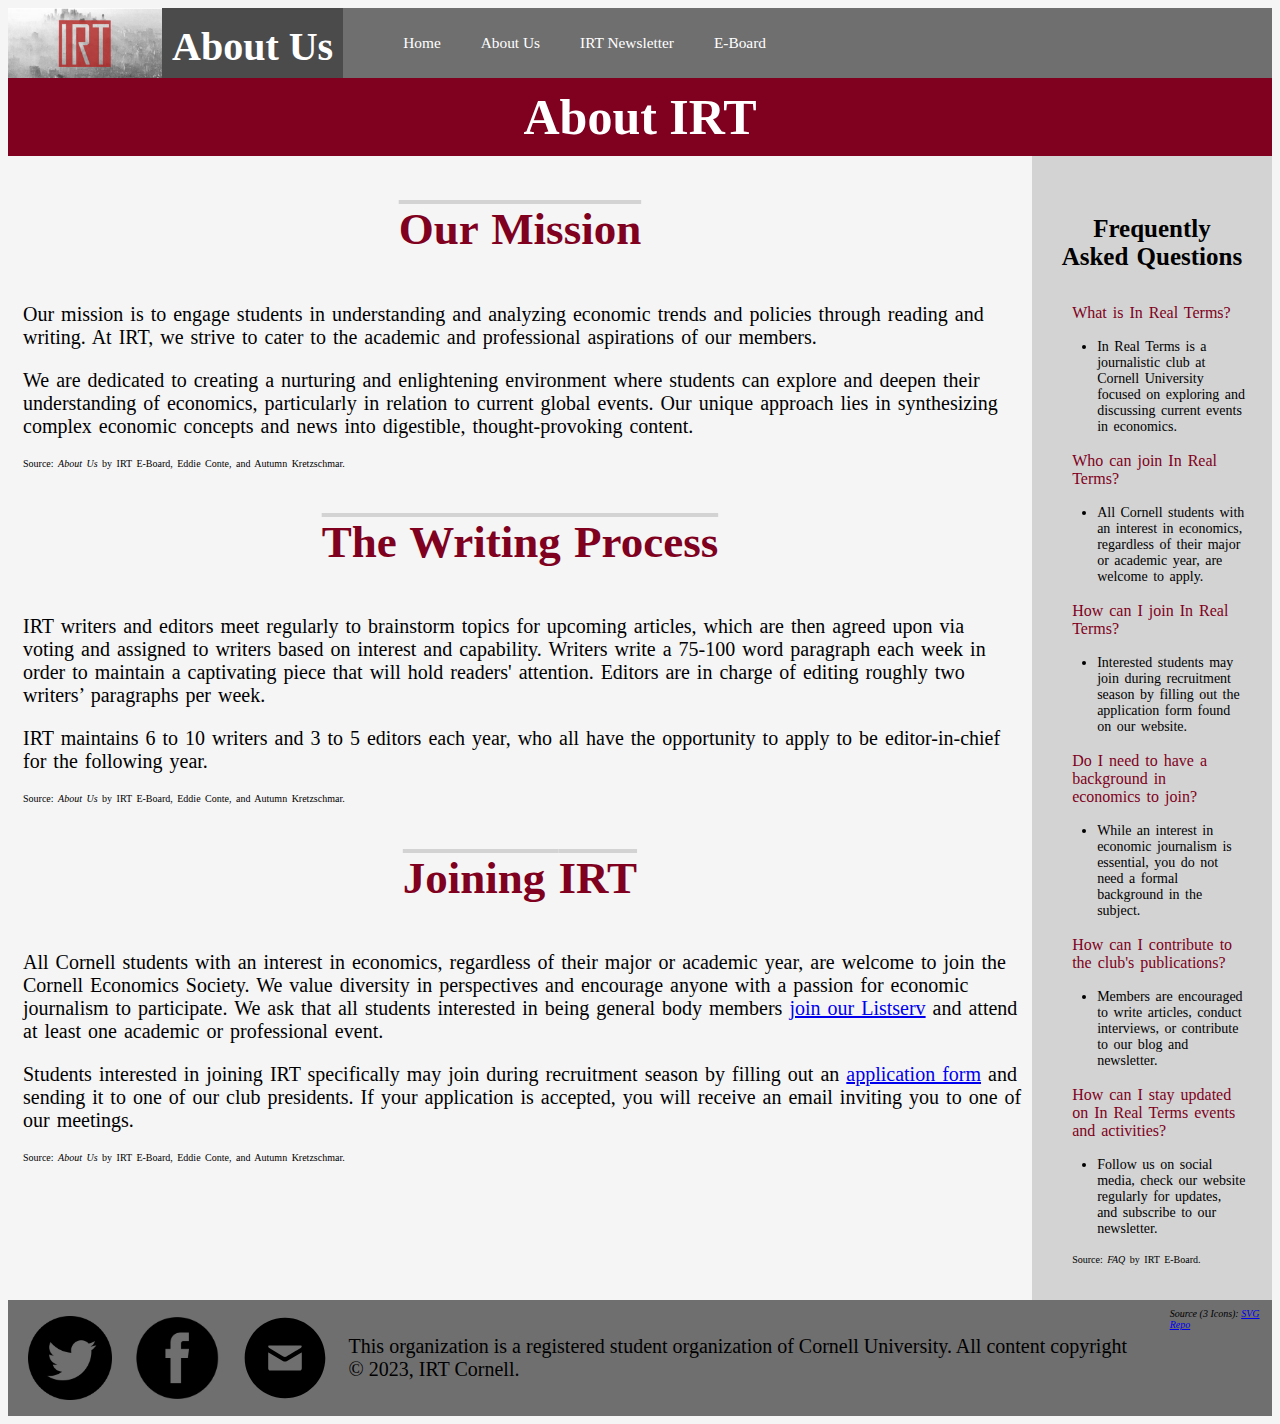
==== commit e3b80b55: "abbr" ====
--- a/about.html
+++ b/about.html
@@ -83,7 +83,7 @@
                 <h2>Our Mission</h2>
 
                 <p>
-                    Our mission is to engage students in understanding and analyzing economic trends and policies through reading and writing. At <abbr>IRT</abbr>, we strive to cater to the academic and professional aspirations of our members.
+                    Our mission is to engage students in understanding and analyzing economic trends and policies through reading and writing. At <abbr title="In Real Terms">IRT</abbr>, we strive to cater to the academic and professional aspirations of our members.
                 </p>
 
                 <p>
@@ -94,11 +94,11 @@
                 <h2>The Writing Process</h2>
 
                 <p>
-                    <abbr>IRT</abbr> writers and editors meet regularly to brainstorm topics for upcoming articles, which are then agreed upon via voting and assigned to writers based on interest and capability. Writers write a 75-100 word paragraph each week in order to maintain a captivating piece that will hold readers' attention. Editors are in charge of editing roughly two writers’ paragraphs per week.
+                    <abbr title="In Real Terms">IRT</abbr> writers and editors meet regularly to brainstorm topics for upcoming articles, which are then agreed upon via voting and assigned to writers based on interest and capability. Writers write a 75-100 word paragraph each week in order to maintain a captivating piece that will hold readers' attention. Editors are in charge of editing roughly two writers’ paragraphs per week.
                 </p>
 
                 <p>
-                    <abbr>IRT</abbr> maintains 6 to 10 writers and 3 to 5 editors each year, who all have the opportunity to apply to be editor-in-chief for the following year.
+                    <abbr title="In Real Terms">IRT</abbr> maintains 6 to 10 writers and 3 to 5 editors each year, who all have the opportunity to apply to be editor-in-chief for the following year.
                 </p>
                 <p class="citation">Source: <cite>About Us</cite> by <abbr>IRT</abbr> E-Board, Eddie Conte, and Autumn Kretzschmar.</p>
 
@@ -109,7 +109,7 @@
                 </p>
 
                 <p>
-                    Students interested in joining <abbr>IRT</abbr> specifically may join during recruitment season by filling out an <a href="https://docs.google.com/forms/d/e/1FAIpQLSdGPp5bT8kHvu2EoHT29ECUCOCge5GRLiV3J1GplBaYM1KuhA/viewform">application form</a> and sending it to one of our club presidents. If your application is accepted, you will receive an email inviting you to one of our meetings.
+                    Students interested in joining <abbr title="In Real Terms">IRT</abbr> specifically may join during recruitment season by filling out an <a href="https://docs.google.com/forms/d/e/1FAIpQLSdGPp5bT8kHvu2EoHT29ECUCOCge5GRLiV3J1GplBaYM1KuhA/viewform">application form</a> and sending it to one of our club presidents. If your application is accepted, you will receive an email inviting you to one of our meetings.
                 </p>
                 <p class="citation">Source: <cite>About Us</cite> by <abbr>IRT</abbr> E-Board, Eddie Conte, and Autumn Kretzschmar.</p>
             </div>
--- a/styles/site.css
+++ b/styles/site.css
@@ -39,6 +39,7 @@
 
 h4{
     font-size: 25px;
+    text-align: center;
 }
 
 h5{
@@ -93,6 +94,10 @@
 .citation{
     font-size: 10px;
     padding-top: 0px;
+}
+
+abbr{
+    text-decoration: none;
 }
 
 /* ---- Header ---- */
